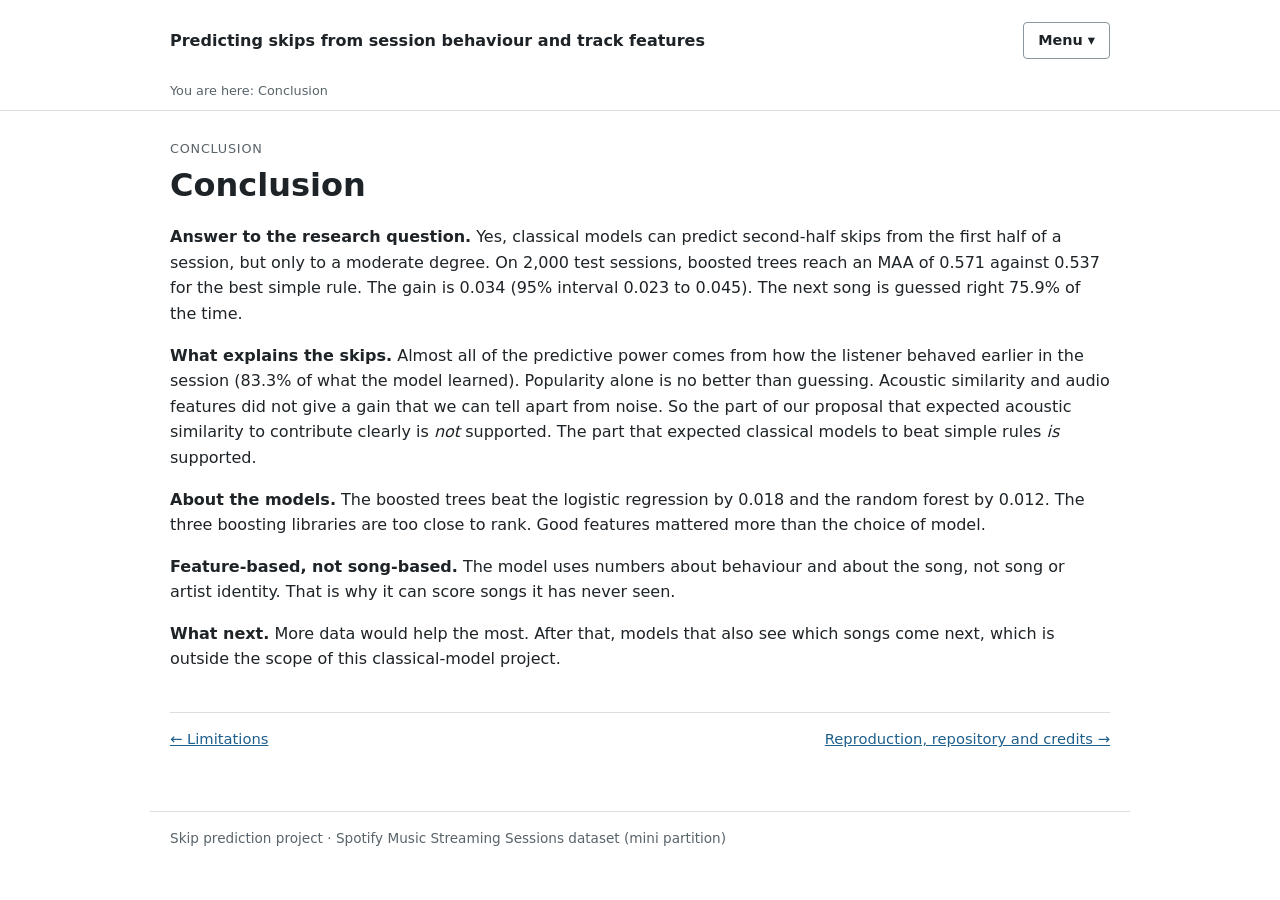
==== website/html/conclusion.html @ b4ca13b3 "Update" ====
<!doctype html><html lang="en"><head><meta charset="utf-8"><meta name="viewport" content="width=device-width, initial-scale=1"><title>Conclusion · Skip prediction</title><link rel="stylesheet" href="../css/base.css"><script src="../js/site.js" defer></script></head>
<body data-page="conclusion" data-base="../../" data-sources='{"final": "python/04_final_test/results/test_results.json", "dev": "python/03_tuning/results/development.json"}'>
<main id="main">
<p class="eyebrow">Conclusion</p><h1 class="page-title">Conclusion</h1>
<p><strong>Answer to the research question.</strong> Yes, classical models can predict second-half skips from the first half of a session, but only to a moderate degree. On <span data-v="final.test_sessions" data-fmt="int"></span> test sessions, boosted trees reach an MAA of <span data-v="final.primary_tuned.maa" data-fmt="f3"></span> against <span data-v="final.rows[id=copy_last].maa" data-fmt="f3"></span> for the best simple rule. The gain is <span data-v="final.comparisons_vs_primary_tuned.copy_last.difference" data-fmt="f3"></span> (95% interval <span data-v="final.comparisons_vs_primary_tuned.copy_last.low" data-fmt="f3"></span> to <span data-v="final.comparisons_vs_primary_tuned.copy_last.high" data-fmt="f3"></span>). The next song is guessed right <span data-v="final.primary_tuned.first_accuracy" data-fmt="pct"></span> of the time.</p>
<p><strong>What explains the skips.</strong> Almost all of the predictive power comes from how the listener behaved earlier in the session (<span data-v="final.group_importance.H" data-fmt="pct"></span> of what the model learned). Popularity alone is no better than guessing. Acoustic similarity and audio features did not give a gain that we can tell apart from noise. So the part of our proposal that expected acoustic similarity to contribute clearly is <em>not</em> supported. The part that expected classical models to beat simple rules <em>is</em> supported.</p>
<p><strong>About the models.</strong> The boosted trees beat the logistic regression by <span data-v="final.comparisons_vs_primary_tuned.history_lr.difference" data-fmt="f3"></span> and the random forest by <span data-v="final.comparisons_vs_primary_tuned.random_forest.difference" data-fmt="f3"></span>. The three boosting libraries are too close to rank. Good features mattered more than the choice of model.</p>
<p><strong>Feature-based, not song-based.</strong> The model uses numbers about behaviour and about the song, not song or artist identity. That is why it can score songs it has never seen.</p>
<p><strong>What next.</strong> More data would help the most. After that, models that also see which songs come next, which is outside the scope of this classical-model project.</p>
</main>
</body></html>
---- website/css/base.css ----
:root{--bg:#fff;--paper:#fff;--ink:#1d2327;--muted:#58636a;--green:#1f5f8b;--mint:#eef3f7;--line:#d9dfe3;--orange:#a3501c}
*{box-sizing:border-box}
html{scroll-behavior:smooth}
body{margin:0;background:var(--bg);color:var(--ink);font-family:system-ui,-apple-system,"Segoe UI",Roboto,Arial,sans-serif;font-size:16px;line-height:1.6}
a{color:var(--green)}
h1,h2,h3{line-height:1.25;margin:0 0 .6em}
h1{font-size:2rem}
h2{font-size:1.4rem;margin-top:1.8em}
h3{font-size:1.1rem}
p{margin:0 0 1em}
code{font-family:ui-monospace,Menlo,Consolas,monospace;font-size:.88em;background:var(--mint);padding:1px 5px;border-radius:3px;overflow-wrap:anywhere}
pre{background:var(--mint);padding:12px 14px;border-radius:4px;overflow-x:auto;font-size:.88em}
pre code{background:none;padding:0}
.skip-link{position:absolute;left:-999px}
.skip-link:focus{left:8px;top:8px;background:#fff;padding:6px;z-index:5}
.site-header{border-bottom:1px solid var(--line);background:#fff}
.site-header .inner{max-width:980px;margin:0 auto;padding:12px 20px}
.brand{font-weight:700;text-decoration:none;color:var(--ink);display:block;margin-bottom:6px}
.site-header nav{display:flex;flex-wrap:wrap;gap:4px 16px;font-size:.9rem}
.nav-link{text-decoration:none;color:var(--muted)}
.nav-link:hover{color:var(--green);text-decoration:underline}
.nav-link.active{color:var(--ink);font-weight:600;border-bottom:2px solid var(--green)}
main{max-width:980px;margin:0 auto;padding:28px 20px 60px}
.section{padding:22px 0;border-bottom:1px solid var(--line)}
.section:last-of-type{border-bottom:0}
.eyebrow{font-size:.8rem;color:var(--muted);text-transform:uppercase;letter-spacing:.06em;margin-bottom:6px}
.page-title{font-size:2rem}
.section-intro{color:var(--muted);max-width:760px}
.section-heading{display:flex;justify-content:space-between;align-items:flex-end;gap:16px;flex-wrap:wrap}
.source-note{font-size:.85rem;color:var(--muted)}
.spaced{margin-top:1em}
.small-tag{font-size:.75rem;border:1px solid var(--line);padding:1px 8px;border-radius:10px;color:var(--muted)}
.status-dot{display:inline-block;width:8px;height:8px;border-radius:50%;background:#4b8f5a;margin-right:6px}
.sr-only{position:absolute;width:1px;height:1px;overflow:hidden;clip:rect(0 0 0 0)}
.button{display:inline-block;text-decoration:none;padding:8px 14px;border-radius:4px;font-size:.9rem}
.primary{background:var(--green);color:#fff}
.stats{display:grid;grid-template-columns:repeat(4,1fr);gap:16px;margin:20px 0;padding:16px 0;border-top:1px solid var(--line);border-bottom:1px solid var(--line)}
.stats strong{display:block;font-size:1.5rem}
.stats span{font-size:.85rem;color:var(--muted)}
.callout{border-left:3px solid var(--green);background:var(--mint);padding:12px 16px;margin:16px 0}
.callout p{margin:0;font-size:.95rem}
.callout strong{display:block;margin-bottom:4px}
.panel{background:var(--mint);padding:16px;border-radius:4px}
.two-column{display:grid;grid-template-columns:1fr 1fr;gap:20px}
.table-wrap{overflow-x:auto;margin:12px 0}
table{border-collapse:collapse;width:100%;font-size:.9rem}
caption{text-align:left;color:var(--muted);font-size:.85rem;padding-bottom:6px}
th,td{border-bottom:1px solid var(--line);padding:6px 10px;text-align:left;vertical-align:top}
th{background:var(--mint);font-weight:600}
td.num,th.num{text-align:right;font-variant-numeric:tabular-nums}
tr.best td{font-weight:600}
figure{margin:18px 0}
figure img{max-width:100%;height:auto;border:1px solid var(--line)}
figcaption{font-size:.85rem;color:var(--muted);margin-top:6px}
details{margin:10px 0}
summary{cursor:pointer}
footer{max-width:980px;margin:0 auto;padding:16px 20px 40px;border-top:1px solid var(--line);font-size:.85rem;color:var(--muted)}
label{font-size:.9rem}
select,input[type=number]{font:inherit;padding:5px 8px;border:1px solid #aab5bc;border-radius:4px;background:#fff}
a:focus-visible,button:focus-visible,select:focus-visible,summary:focus-visible{outline:3px solid #d08a3c;outline-offset:2px}
@media(max-width:700px){.stats{grid-template-columns:1fr 1fr}.two-column{grid-template-columns:1fr}h1,.page-title{font-size:1.6rem}}
.wi-controls{display:flex;gap:12px;align-items:center;flex-wrap:wrap;margin:10px 0}
.wi-history{display:flex;flex-wrap:wrap;gap:4px;margin:8px 0 12px}
.wi-sq{border:1px solid #8a959c;background:#fff;padding:6px 8px;border-radius:4px;font:inherit;font-size:.8rem;min-width:52px;cursor:pointer}
.wi-sq.is-kept{background:#e5f1e8;border-color:#4b8f5a}
.wi-sq.is-skip{background:#f7e4d8;border-color:#a3501c}
.link-button{background:none;border:0;padding:0;color:var(--green);text-decoration:underline;font:inherit;cursor:pointer}
tr.selected{background:#f5f8fb}
.wi-layout{display:grid;grid-template-columns:1.4fr 1fr;gap:20px;align-items:start}
#wi-radar svg{width:100%;max-width:300px}
.seq{display:flex;flex-wrap:wrap;gap:3px;margin:4px 0}
.seq span{font-size:.75rem;padding:3px 6px;border-radius:3px;border:1px solid var(--line)}
.seq .h-skip{background:#f7e4d8}.seq .h-keep{background:#e5f1e8}.seq .gap{border:0;padding:0 8px}
.seq .ok{border-color:#4b8f5a}.seq .bad{border-color:#a3501c;font-weight:700}
@media(max-width:800px){.wi-layout{grid-template-columns:1fr}}
.site-header .inner{display:flex;align-items:center;justify-content:space-between;gap:12px;flex-wrap:wrap}
.site-header .brand{margin:0}
.site-header .crumb{display:block;padding-top:0;padding-bottom:8px;font-size:.8rem;color:var(--muted)}
.menu{position:relative}
.menu summary{list-style:none;cursor:pointer;border:1px solid #8a959c;border-radius:4px;padding:6px 14px;background:#fff;font-weight:600;font-size:.9rem}
.menu summary::-webkit-details-marker{display:none}
.menu summary::after{content:" \25BE"}
.menu[open] summary{background:var(--mint)}
.menu-panel{position:absolute;right:0;top:calc(100% + 6px);z-index:20;background:#fff;border:1px solid var(--line);border-radius:6px;box-shadow:0 6px 24px rgba(0,0,0,.12);padding:14px 18px;width:min(560px,92vw);display:grid;grid-template-columns:1fr 1fr;gap:12px 24px}
.menu-title{margin:0 0 4px;font-size:.72rem;text-transform:uppercase;letter-spacing:.06em;color:var(--muted)}
.menu-group a{display:block;padding:3px 0;text-decoration:none;font-size:.92rem}
.menu-group a:hover{text-decoration:underline}
.menu-group a[aria-current=page]{font-weight:700;color:var(--ink)}
.pager{display:flex;justify-content:space-between;gap:12px;margin-top:40px;padding-top:14px;border-top:1px solid var(--line);font-size:.92rem}
@media(max-width:600px){.menu-panel{grid-template-columns:1fr;right:auto;left:0}}
.steps{padding-left:1.2em}.steps li{margin-bottom:.6em}
.keyterms dt{font-weight:600;margin-top:.7em}.keyterms dd{margin:0 0 0 0}
.proposal-field{border-left:3px solid var(--line);padding-left:14px;margin:18px 0}
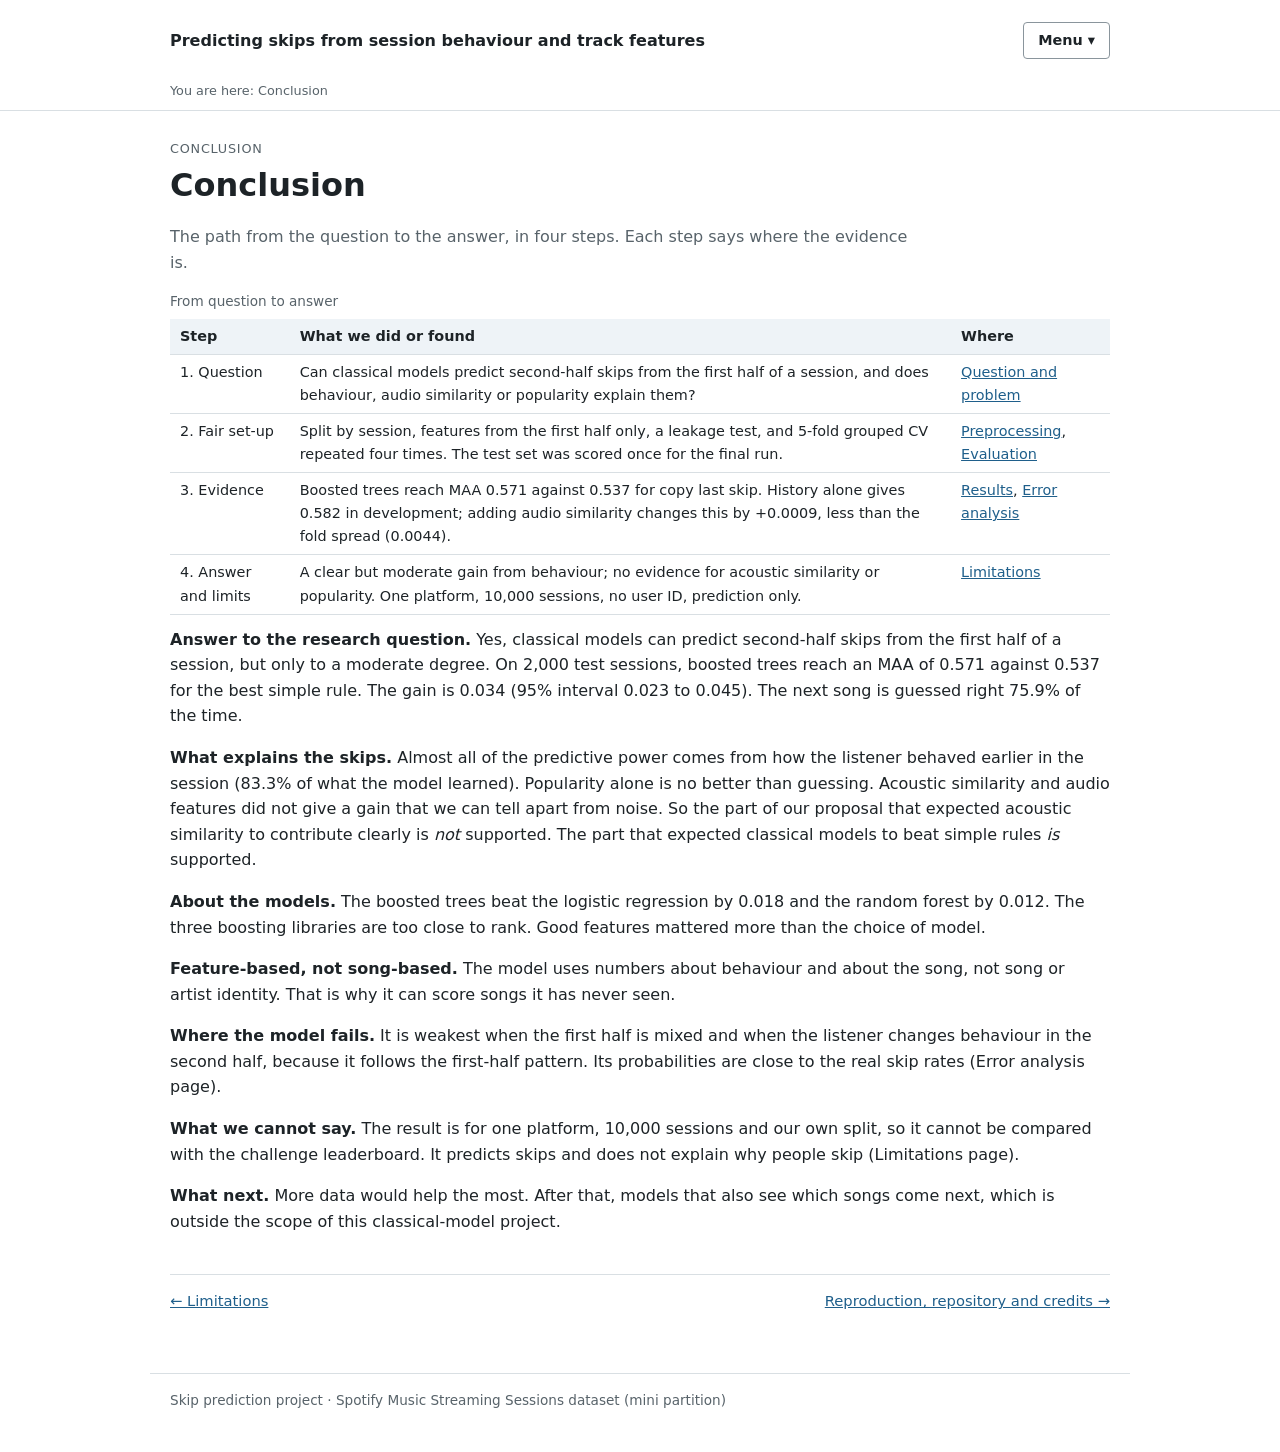
==== commit 55371629: "Update" ====
--- a/website/html/conclusion.html
+++ b/website/html/conclusion.html
@@ -2,10 +2,19 @@
 <body data-page="conclusion" data-base="../../" data-sources='{"final": "python/04_final_test/results/test_results.json", "dev": "python/03_tuning/results/development.json"}'>
 <main id="main">
 <p class="eyebrow">Conclusion</p><h1 class="page-title">Conclusion</h1>
+<p class="section-intro">The path from the question to the answer, in four steps. Each step says where the evidence is.</p>
+<div class="table-wrap"><table><caption>From question to answer</caption><thead><tr><th scope="col">Step</th><th scope="col">What we did or found</th><th scope="col">Where</th></tr></thead><tbody>
+<tr><td>1. Question</td><td>Can classical models predict second-half skips from the first half of a session, and does behaviour, audio similarity or popularity explain them?</td><td><a href="question.html">Question and problem</a></td></tr>
+<tr><td>2. Fair set-up</td><td>Split by session, features from the first half only, a leakage test, and 5-fold grouped CV repeated four times. The test set was scored once for the final run.</td><td><a href="preprocessing.html">Preprocessing</a>, <a href="evaluation.html">Evaluation</a></td></tr>
+<tr><td>3. Evidence</td><td>Boosted trees reach MAA <span data-v="final.primary_tuned.maa" data-fmt="f3"></span> against <span data-v="final.rows[id=copy_last].maa" data-fmt="f3"></span> for copy last skip. History alone gives <span data-v="derived.ab.H.mean_fold_maa" data-fmt="f3"></span> in development; adding audio similarity changes this by <span data-v="derived.delta_S" data-fmt="s4"></span>, less than the fold spread (<span data-v="derived.fold_sd" data-fmt="f4"></span>).</td><td><a href="results.html">Results</a>, <a href="errors.html">Error analysis</a></td></tr>
+<tr><td>4. Answer and limits</td><td>A clear but moderate gain from behaviour; no evidence for acoustic similarity or popularity. One platform, 10,000 sessions, no user ID, prediction only.</td><td><a href="limitations.html">Limitations</a></td></tr>
+</tbody></table></div>
 <p><strong>Answer to the research question.</strong> Yes, classical models can predict second-half skips from the first half of a session, but only to a moderate degree. On <span data-v="final.test_sessions" data-fmt="int"></span> test sessions, boosted trees reach an MAA of <span data-v="final.primary_tuned.maa" data-fmt="f3"></span> against <span data-v="final.rows[id=copy_last].maa" data-fmt="f3"></span> for the best simple rule. The gain is <span data-v="final.comparisons_vs_primary_tuned.copy_last.difference" data-fmt="f3"></span> (95% interval <span data-v="final.comparisons_vs_primary_tuned.copy_last.low" data-fmt="f3"></span> to <span data-v="final.comparisons_vs_primary_tuned.copy_last.high" data-fmt="f3"></span>). The next song is guessed right <span data-v="final.primary_tuned.first_accuracy" data-fmt="pct"></span> of the time.</p>
 <p><strong>What explains the skips.</strong> Almost all of the predictive power comes from how the listener behaved earlier in the session (<span data-v="final.group_importance.H" data-fmt="pct"></span> of what the model learned). Popularity alone is no better than guessing. Acoustic similarity and audio features did not give a gain that we can tell apart from noise. So the part of our proposal that expected acoustic similarity to contribute clearly is <em>not</em> supported. The part that expected classical models to beat simple rules <em>is</em> supported.</p>
 <p><strong>About the models.</strong> The boosted trees beat the logistic regression by <span data-v="final.comparisons_vs_primary_tuned.history_lr.difference" data-fmt="f3"></span> and the random forest by <span data-v="final.comparisons_vs_primary_tuned.random_forest.difference" data-fmt="f3"></span>. The three boosting libraries are too close to rank. Good features mattered more than the choice of model.</p>
 <p><strong>Feature-based, not song-based.</strong> The model uses numbers about behaviour and about the song, not song or artist identity. That is why it can score songs it has never seen.</p>
+<p><strong>Where the model fails.</strong> It is weakest when the first half is mixed and when the listener changes behaviour in the second half, because it follows the first-half pattern. Its probabilities are close to the real skip rates (Error analysis page).</p>
+<p><strong>What we cannot say.</strong> The result is for one platform, 10,000 sessions and our own split, so it cannot be compared with the challenge leaderboard. It predicts skips and does not explain why people skip (Limitations page).</p>
 <p><strong>What next.</strong> More data would help the most. After that, models that also see which songs come next, which is outside the scope of this classical-model project.</p>
 </main>
 </body></html>
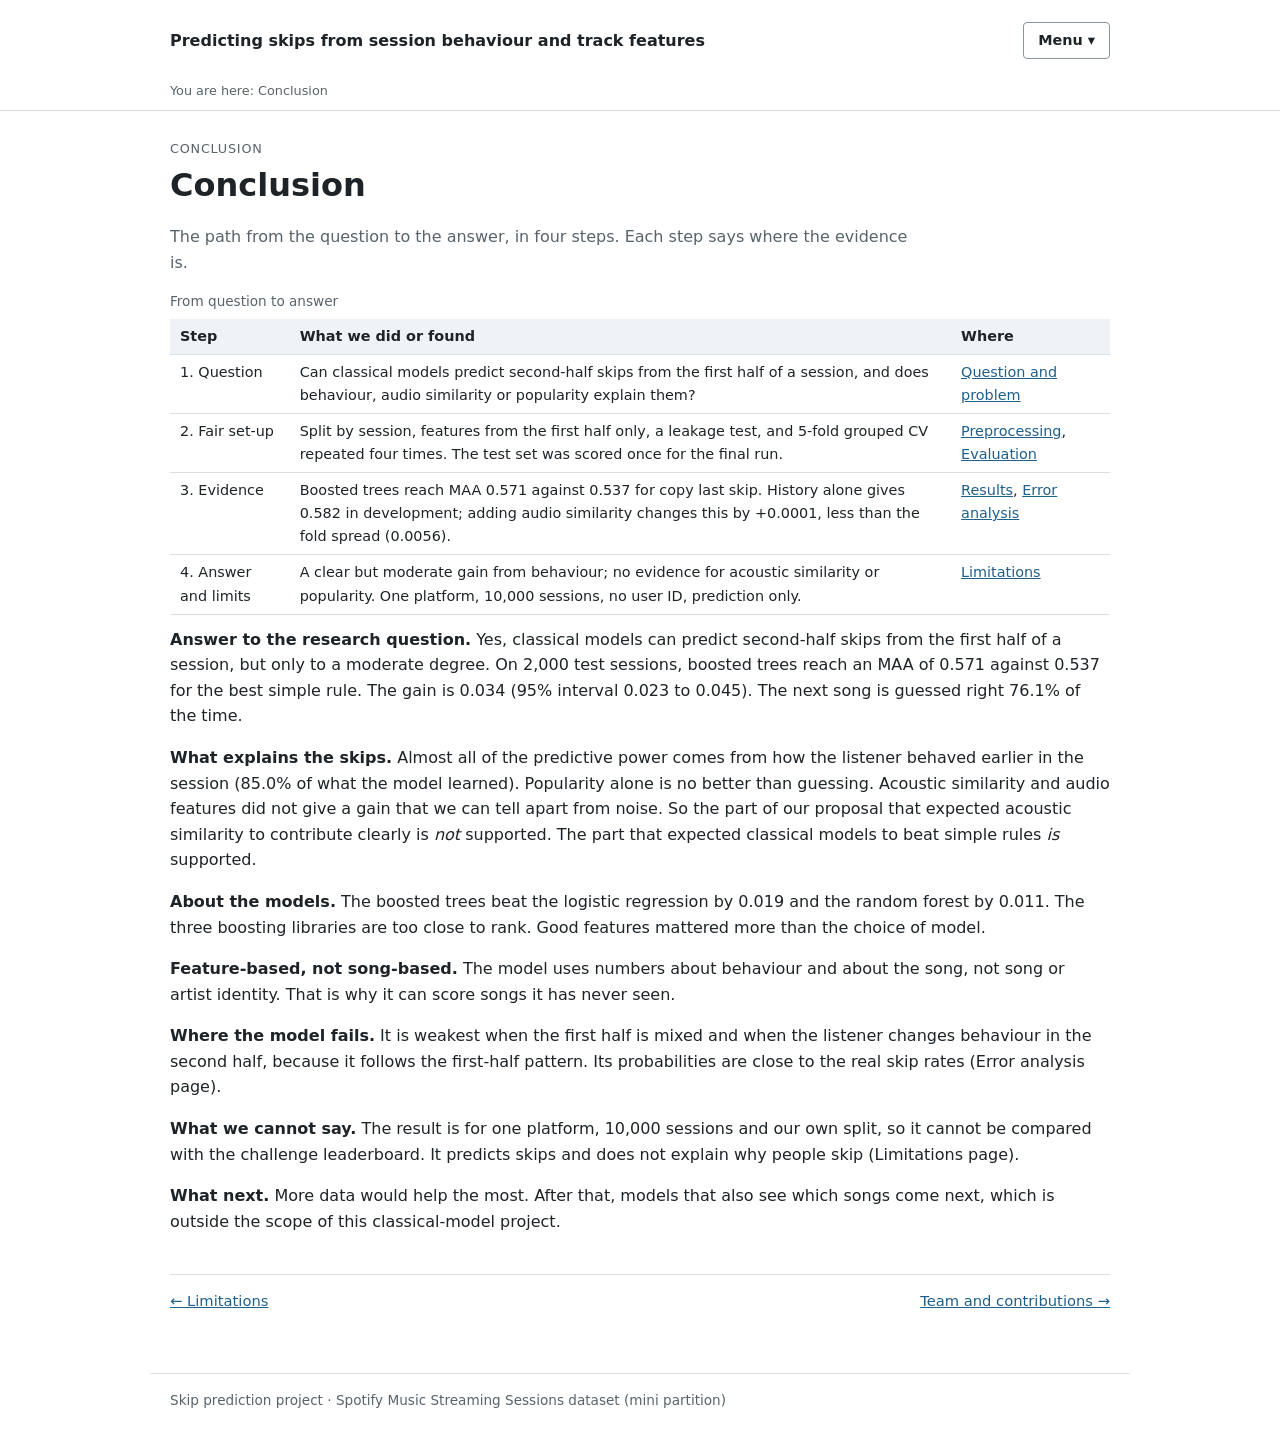
==== commit 2d9f32d3: "Add version tag to script and style links so browsers load the new menu" ====
--- a/website/html/conclusion.html
+++ b/website/html/conclusion.html
@@ -1,4 +1,4 @@
-<!doctype html><html lang="en"><head><meta charset="utf-8"><meta name="viewport" content="width=device-width, initial-scale=1"><title>Conclusion · Skip prediction</title><link rel="stylesheet" href="../css/base.css"><script src="../js/site.js" defer></script></head>
+<!doctype html><html lang="en"><head><meta charset="utf-8"><meta name="viewport" content="width=device-width, initial-scale=1"><title>Conclusion · Skip prediction</title><link rel="stylesheet" href="../css/base.css?v=2"><script src="../js/site.js?v=2" defer></script></head>
 <body data-page="conclusion" data-base="../../" data-sources='{"final": "python/04_final_test/results/test_results.json", "dev": "python/03_tuning/results/development.json"}'>
 <main id="main">
 <p class="eyebrow">Conclusion</p><h1 class="page-title">Conclusion</h1>
